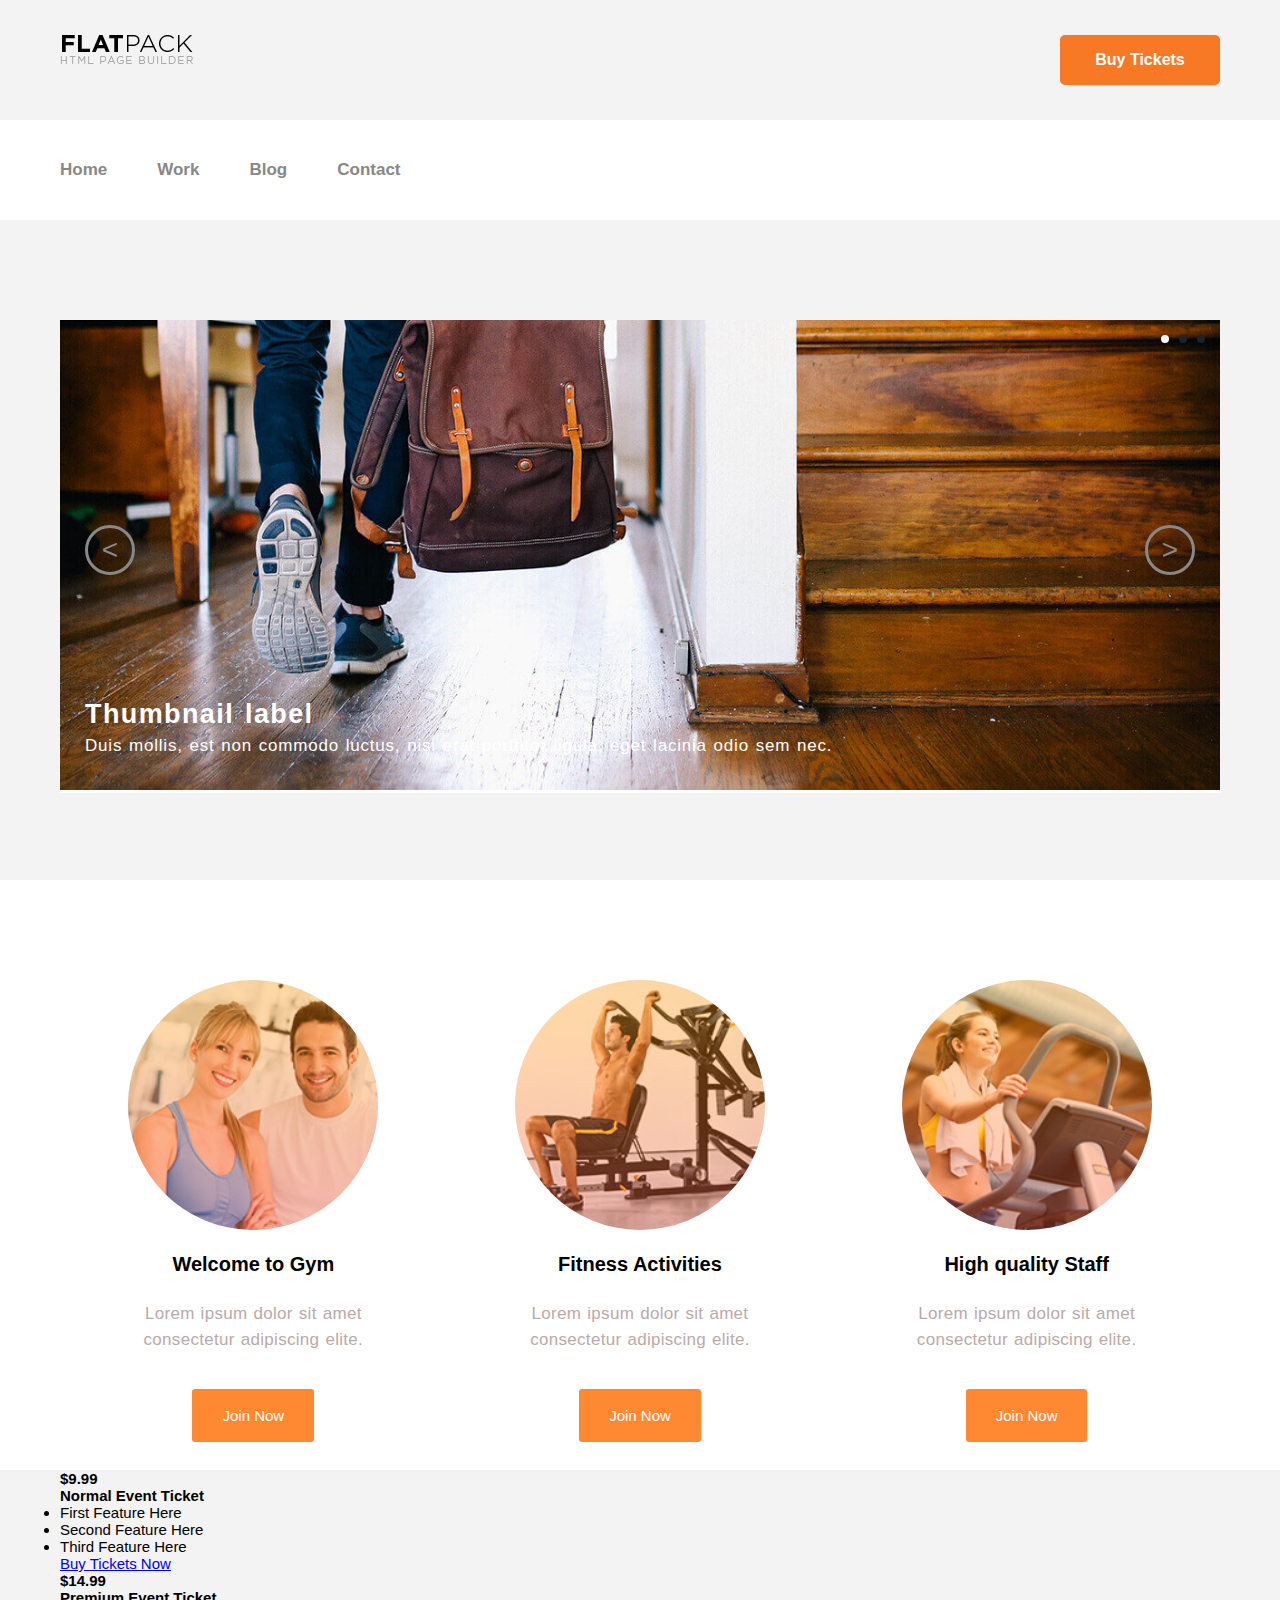
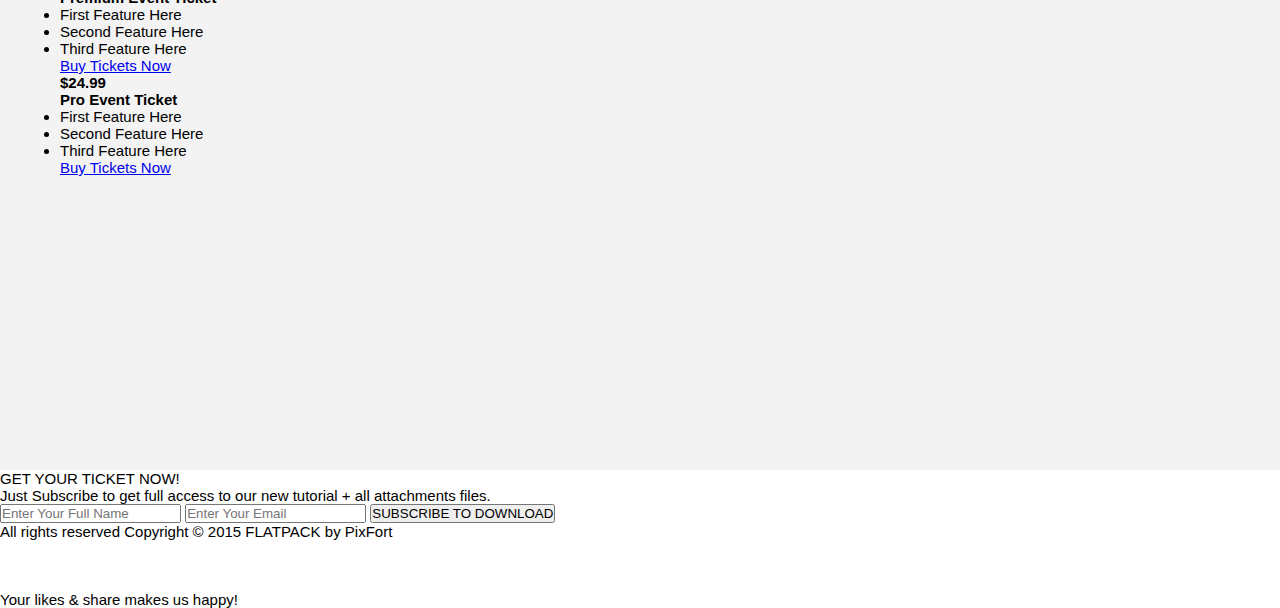
==== pageB/index.html @ a67bb338 "lab02-page b 01" ====
<!DOCTYPE html>
<html lang="en">
<head>
    <meta charset="utf-8">
    <title></title>
    <link href="stylesheets/font-awesome.css" rel="stylesheet">
    <link rel="stylesheet" href="css/style.css">
    <link rel="shortcut icon" href="images/favicon.ico">
    <link rel="apple-touch-icon" href="images/apple-touch-icon.png">
    <link rel="apple-touch-icon" sizes="72x72" href="images/apple-touch-icon-72x72.png">
    <link rel="apple-touch-icon" sizes="114x114" href="images/apple-touch-icon-114x114.png">
</head>
<body>
<div id="page" class="page">
    <div class="light_gray_bg small_padding pix_builder_bg" id="section_text_2">
        <div class="container">
            <div class="eight columns alpha mobile_center">
                <img class="extra_small_padding padding_left_10" src="images/main/logo.png" alt="">
            </div>
            <div class="eight columns omega right_text mobile_center">
                <a href="#" class="pix_button btn_normal small_wide_button small_bold bold_text orange_bg ">
                    <span>Buy Tickets</span>
                </a>
            </div>
        </div>
    </div>
    <div class="" id="section_header_1">
        <div class="header_style header_nav_1 pix_builder_bg">
            <div class="container">
                <div class="sixteen columns firas2">
                    <nav role="navigation" class="navbar navbar-white navbar-embossed navbar-lg pix_nav_1">
                        <div class="containerss">
<!--                            <div class="navbar-header">-->
<!--                                <button data-target="#navbar-collapse-02" data-toggle="collapse" class="navbar-toggle"-->
<!--                                        type="button">-->
<!--                                    <span class="sr-only">Toggle navigation</span>-->
<!--                                </button>-->
<!--                            </div>-->
                            <div class="padding_25 right_socials">
                                <ul class="bottom-icons">
                                    <li><a class="pi pixicon-facebook2 light_gray" href="#fakelink"></a></li>
                                    <li><a class="pi pixicon-twitter2 light_gray" href="#fakelink"></a></li>
                                    <li><a class="pi pixicon-instagram light_gray" href="#fakelink"></a></li>
                                </ul>
                            </div>
                            <div id="navbar-collapse-02" class="collapse navbar-collapse">
                                <ul class="nav navbar-nav navbar-left">
                                    <li class="active propClone"><a href="#">Home</a></li>
                                    <li class="propClone"><a href="#">Work</a></li>
                                    <li class="propClone"><a href="#">Blog</a></li>
                                    <li class="propClone"><a href="#">Contact</a></li>
                                </ul>
                            </div><!-- /.navbar-collapse -->
                        </div><!-- /.container -->
                    </nav>
                </div>
            </div><!-- container -->
        </div>
    </div>
    <div class="pixfort_pix_slider pix_builder_bg" id="section_slider">
        <div class="container">
            <div class="sixteen columns">
                <div id="myCarousel" class="carousel slide" data-interval="false">
                    <!-- Indicators -->
                    <ol class="carousel-indicators">
                        <li data-target="#myCarousel" data-slide-to="0" class="active"></li>
                        <li data-target="#myCarousel" data-slide-to="1"></li>
                        <li data-target="#myCarousel" data-slide-to="2"></li>
                    </ol>
                    <!-- Wrapper for slides -->
                    <div class="carousel-inner">
                        <div class="item active">
                            <div class="carousel-caption editContent">
                                <h3>Thumbnail label</h3>
                                <p>Duis mollis, est non commodo luctus, nisi erat porttitor ligula, eget lacinia odio
                                    sem nec.</p>
                            </div>
                            <img src="images/main/image-1.jpg" alt="">
                        </div>
                        <div class="item">
                            <img src="images/main/image-3.jpg" alt="">
                            <div class="carousel-caption editContent">
                                <h3>Thumbnail label</h3>
                                <p>Duis mollis, est non commodo luctus, nisi erat porttitor ligula, eget lacinia odio
                                    sem nec.</p>
                            </div>
                        </div>
                        <div class="item">
                            <img src="images/main/image-2.jpg" alt="">
                            <div class="carousel-caption editContent">
                                <h3>Thumbnail label</h3>
                                <p>Duis mollis, est non commodo luctus, nisi erat porttitor ligula, eget lacinia odio
                                    sem nec.</p>
                            </div>
                        </div>
                    </div>
                    <!-- Controls -->
                    <a class="left carousel-control fui-arrow-left" href="#myCarousel" data-slide="prev"> < </a>
                    <a class="right carousel-control fui-arrow-right" href="#myCarousel" data-slide="next"> > </a>
                </div>
            </div>
        </div><!-- /.container -->
    </div>
    <div class="pixfort_gym_13 pix_builder_bg" id="section_gym_4">
        <div class="gym_life">
            <div class="container">
                <div class="sixteen columns gym_life">
                    <div class="top_padding">
                        <div class="one-third column alpha">
                            <div class="part_st">
                                <div class="img_gym_st"><img src="images/13_gym/1.jpg" class="logo_style" alt=""></div>
                                <div class="text_gym_style">
                                    <p class="gym_st"><span class="editContent">Welcome to Gym</span></p>
                                    <p class="gym_text"><span class="editContent">Lorem ipsum dolor sit amet consectetur adipiscing elite.</span>
                                    </p>
                                </div>
                                <span class="link_3_btn editContent"><a class="slow_fade pix_text" href="#">Join Now</a></span>
                            </div>
                        </div>
                        <div class="one-third column ">
                            <div class="part_st">
                                <div class="img_gym_st"><img src="images/13_gym/2.jpg" class="logo_style" alt=""></div>
                                <div class="text_gym_style">
                                    <p class="gym_st"><span class="editContent">Fitness Activities</span></p>
                                    <p class="gym_text"><span class="editContent">Lorem ipsum dolor sit amet consectetur adipiscing elite.</span>
                                    </p>
                                </div>
                                <span class="link_3_btn editContent"><a class="slow_fade pix_text" href="#">Join Now</a></span>
                            </div>
                        </div>
                        <div class="one-third column  omega">
                            <div class="part_st">
                                <div class="img_gym_st"><img src="images/13_gym/3.jpg" class="logo_style" alt=""></div>
                                <div class="text_gym_style">
                                    <p class="gym_st"><span class="editContent">High quality Staff</span></p>
                                    <p class="gym_text"><span class="editContent">Lorem ipsum dolor sit amet consectetur adipiscing elite.</span>
                                    </p>
                                </div>
                                <span class="link_3_btn editContent">
                                    <a class="slow_fade pix_text" href="#">Join Now</a>
                            </span>
                            </div>
                        </div>
                    </div>
                </div>
            </div>
        </div>
    </div>
    <div class="center_text  padding_bottom_60 light_gray_bg pix_builder_bg" id="section_intro_title">
        <div class="container ">
            <div class="one-third column">
                <div class="flat_pricing pix_builder_bg">
                    <p class="big_title blue_text editContent">
                        <strong>$9.99</strong>
                    </p>
                    <p class="light_gray editContent">
                        <strong>Normal Event Ticket</strong>
                    </p>
                    <ul class="flat_pricing_list light_gray">
                        <li class="pix_text">
                                    <span class="editContent">
                                        First Feature Here
                                    </span>
                        </li>
                        <li class="pix_text">
                                    <span class="editContent">
                                        Second Feature Here
                                    </span>
                        </li>
                        <li class="pix_text">
                                    <span class="editContent">
                                        Third Feature Here
                                    </span>
                        </li>
                    </ul>
                    <a href="#" class="active_bg_open pix_button btn_normal btn_big bold_text blue_bg ">
                        <span>Buy Tickets Now</span>
                    </a>
                </div>
            </div>
            <div class="one-third column">
                <div class="flat_pricing pix_builder_bg">
                    <p class="big_title orange margin_bottom_10 editContent">
                        <strong>$14.99</strong>
                    </p>
                    <p class="light_gray editContent">
                        <strong>Premium Event Ticket</strong>
                    </p>
                    <ul class="flat_pricing_list light_gray">
                        <li class="pix_text">
                                    <span class="editContent">
                                        First Feature Here
                                    </span>
                        </li>
                        <li class="pix_text">
                                    <span class="editContent">
                                        Second Feature Here
                                    </span>
                        </li>
                        <li class="pix_text">
                                    <span class="editContent">
                                        Third Feature Here
                                    </span>
                        </li>
                    </ul>
                    <a href="#" class="active_bg_open pix_button btn_normal btn_big bold_text orange_bg ">
                        <span>Buy Tickets Now</span>
                    </a>
                </div>
            </div>
            <div class="one-third column">
                <div class="flat_pricing pix_builder_bg">
                    <p class="big_title blue_text editContent">
                        <strong>$24.99</strong>
                    </p>
                    <p class="light_gray editContent">
                        <strong>Pro Event Ticket</strong>
                    </p>
                    <ul class="flat_pricing_list light_gray">
                        <li class="pix_text">
                                    <span class="editContent">
                                        First Feature Here
                                    </span>
                        </li>
                        <li class="pix_text">
                                    <span class="editContent">
                                        Second Feature Here
                                    </span>
                        </li>
                        <li class="pix_text">
                                    <span class="editContent">
                                        Third Feature Here
                                    </span>
                        </li>
                    </ul>
                    <a href="#" class="active_bg_open pix_button btn_normal btn_big bold_text blue_bg ">
                        <span>Buy Tickets Now</span>
                    </a>
                </div>
            </div>
        </div>
    </div>
    <div class="pixfort_party_15" id="section_party_3">
        <div class="subscribe pix_builder_bg">
            <div class="container">
                <div class="sixteen columns">
                    <div class="text_input pix_builder_bg">
                        <div class="headtext_style">
                            <span class="editContent">
                                <span class="pix_text">
                                    GET YOUR TICKET NOW!
                                </span>
                            </span>
                        </div>
                        <div class="segment pix_builder_bg"></div>
                        <span class="editContent">
                            <p class="subtext_style">
                                Just Subscribe to get full access to our new tutorial + all attachments files.
                            </p>
                        </span>
                        <div class="contact_st">
                            <form id="contact_form" pix-confirm="hidden_pix_15">
                                <div id="result"></div>
                                <input type="text" name="name" id="name" placeholder="Enter Your Full Name"
                                       class="pix_text">
                                <input type="email" name="email" id="email" placeholder="Enter Your Email"
                                       class="pix_text">
                                <button class="subscribe_btn pix_text" id="submit_btn_15">
                                    <span class="editContent">SUBSCRIBE TO DOWNLOAD</span>
                                </button>
                            </form>
                        </div>
                    </div>
                </div>
            </div>
        </div>
    </div>
    <div class="pixfort_party_15" id="section_party_4">
        <div class="foot_st pix_builder_bg">
            <div class="container">
                <div class="sixteen columns">
                    <div class="seven columns alpha">
                        <span class="editContent">
                            <span class="pix_text">
                                <span class="rights_st"> All rights reserved Copyright © 2015 FLATPACK by
                                    <span class="pixfort_st">PixFort</span>
                                </span>
                            </span>
                        </span>
                    </div>
                    <div class="nine columns omega ">
                        <div class="socbuttons">
                            <div class="soc_icons pix_builder_bg">
                                <ul class="bottom-icons">
                                    <li><a class="pi pixicon-facebook2 normal_gray" href="#fakelink"></a></li>
                                    <li><a class="pi pixicon-twitter2 normal_gray" href="#fakelink"></a></li>
                                    <li><a class="pi pixicon-instagram normal_gray" href="#fakelink"></a></li>
                                </ul>
                            </div>
                            <div class="likes_st">
                                <span class="editContent">
                                    <span class="pix_text">Your likes &amp; share makes us happy!</span>
                                </span>
                            </div>
                        </div>
                    </div>
                </div>
            </div>
        </div>
    </div>
</div>

</body>
</html>
---- pageB/css/style.css ----
* {
    margin: 0;
    padding: 0;
    box-sizing: border-box;
}

body {
    color: black;
    font-size: 15px;
    font-family: Tahoma, Arial, sans-serif;
}

/*------------ 1 --------------*/
#section_text_2 {
    background-color: #F3F3F3;
}

#section_text_2 .container {
    width: 1160px;
    height: 120px;
    margin-left: auto;
    margin-right: auto;
    padding-top: 35px;
}

#section_text_2 .container .alpha {
    float: left;
}

#section_text_2 .container .omega {
    float: right;
    width: 160px;
    height: 50px;
    background-color: #F77825;
    border-radius: 5px;
    display: flex;
    align-items: center;
    justify-content: center;
}

#section_text_2 .container .omega a {
    text-decoration: none;
    color: white;
    font-size: 16px;
    font-weight: 600;
}

/*------------ 2 --------------*/

#section_header_1 .container {
    width: 1160px;
    height: 100px;
    margin-left: auto;
    margin-right: auto;
    /*background-color: black;*/
}

#section_header_1 .container .containerss {
    /*display: flex;*/
    /*align-content: space-between;*/
}

#section_header_1 .container .containerss .collapse ul {
    display: flex;
    list-style-type: none;
    padding-top: 40px;
}

#section_header_1 .container .containerss .collapse ul li a {
    color: #888;
    margin-right: 50px;
    text-decoration: none;
    font-size: 17px;
    font-weight: 600;

}

/*none icon*/
#section_header_1 .container .containerss .right_socials {
    float: right;
}

#section_header_1 .container .containerss .right_socials ul {
    display: flex;
}

#section_header_1 .container .containerss .right_socials ul li {
    list-style-type: none;
}

/*------------ 3 --------------*/

#section_slider {
    background-color: #F3F3F3;
}

#section_slider .container {
    width: 1160px;
    height: 660px;
    margin-left: auto;
    margin-right: auto;
    padding: 100px 0;
}
#section_slider .container .sixteen{
    width: 100%;
    height: 100%;
}

#section_slider .container .carousel {
    position: relative;
    width: 100%;
    height: 100%;
}

#section_slider .container .carousel .carousel-indicators {
    position: absolute;
    display: flex;
    list-style-type: none;
    z-index: 1000;
    right: 5px;
    top: 15px;
}
#section_slider .container .carousel .carousel-indicators li{
    background-color: #1C232B;
    border-radius: 50%;
    width: 8px;
    height: 8px;
    margin-right: 10px;
    /*transform: rotate(45deg);*/
}
#section_slider .container .carousel .carousel-indicators .active{
    background-color: white;
}

#section_slider .container .carousel .carousel-inner {
    position: relative;
}

#section_slider .container .carousel .carousel-inner .item {
    position: absolute;
    display: none;
}

#section_slider .container .carousel .carousel-inner .item .carousel-caption{
    position: absolute;
    bottom: 0;
    margin-left: 25px;
    margin-bottom: 35px;
    color: white;
    line-height: 1.4;
}
#section_slider .container .carousel .carousel-inner .item .carousel-caption h3{
    font-size: 27px;
    word-spacing: 2px;
    letter-spacing: 1.4px;
}
#section_slider .container .carousel .carousel-inner .item .carousel-caption p{
    font-size: 17px;
    word-spacing: 1.2px;
    letter-spacing: 0.8px;
    font-weight: 50;
}

#section_slider .container .carousel .carousel-inner .item img {
    width: 1160px;
    height: 470px;
}

#section_slider .container .carousel .carousel-inner .active {
    display: block;
    background-color: white;
}
#section_slider .container .carousel a {
    position: absolute;
    width: 50px;
    height: 50px;
    border: 3px solid #888;
    border-radius: 50%;
    top: 50%;
    transform: translateY(-50%);
    color: #888;
    display: flex;
    align-items: center;
    justify-content: center;
    text-decoration: none;
    font-size: 28px;
    font-weight: 500;
}
#section_slider .container .carousel .left {
    float: left;
    left: 0;
    margin-left: 25px;
}
#section_slider .container .carousel .right {
    right: 0;
    float: right;
    margin-right: 25px;
}

/*------------ 4 --------------*/

#section_gym_4 .container {
    width: 1160px;
    height: 590px;
    margin-left: auto;
    margin-right: auto;
    /*background-color: black;*/
}

#section_gym_4 .container .top_padding{
    width: 100%;
    height: 100%;
    display: flex;
    justify-content: space-around;
    text-align: center;
    margin-left: auto;
    margin-right: auto;
    padding-top: 100px;
}
#section_gym_4 .container .top_padding .column{
    width: 100%;
    height: 100%;
}
#section_gym_4 .container .top_padding .column .part_st{
    width: 100%;
    height: 100%;
}
#section_gym_4 .container .top_padding .one-third{
    width: 250px;
    height: 460px;
}
#section_gym_4 .container .top_padding .one-third img{
    width: 250px;
    height: auto;
    border-radius: 50%;
}
#section_gym_4 .container .top_padding .text_gym_style .gym_st{
    padding-top: 20px;
    font-size: 20px;
    font-weight: 700;
}
#section_gym_4 .container .top_padding .text_gym_style .gym_text{
    padding-top: 25px;
    font-size: 17px;
    font-weight: 100;
    word-spacing: 1px;
    letter-spacing: 0.3px;
    color: #bca9a9;
    line-height: 1.5;
    margin-bottom: 55px;
}
#section_gym_4 .container .top_padding .part_st .link_3_btn{
    width: 125px;
    height: 45px;
}
#section_gym_4 .container .top_padding .link_3_btn a{
    background-color: #FF8833;
    border-radius: 3px;
    padding: 18px 30px;
    text-decoration: none;
    color: white;
}



/*------------ 5 --------------*/

#section_intro_title {
    background-color: #F3F3F3;
}

#section_intro_title .container {
    width: 1160px;
    height: 600px;
    margin-left: auto;
    margin-right: auto;
    /*background-color: black;*/
}
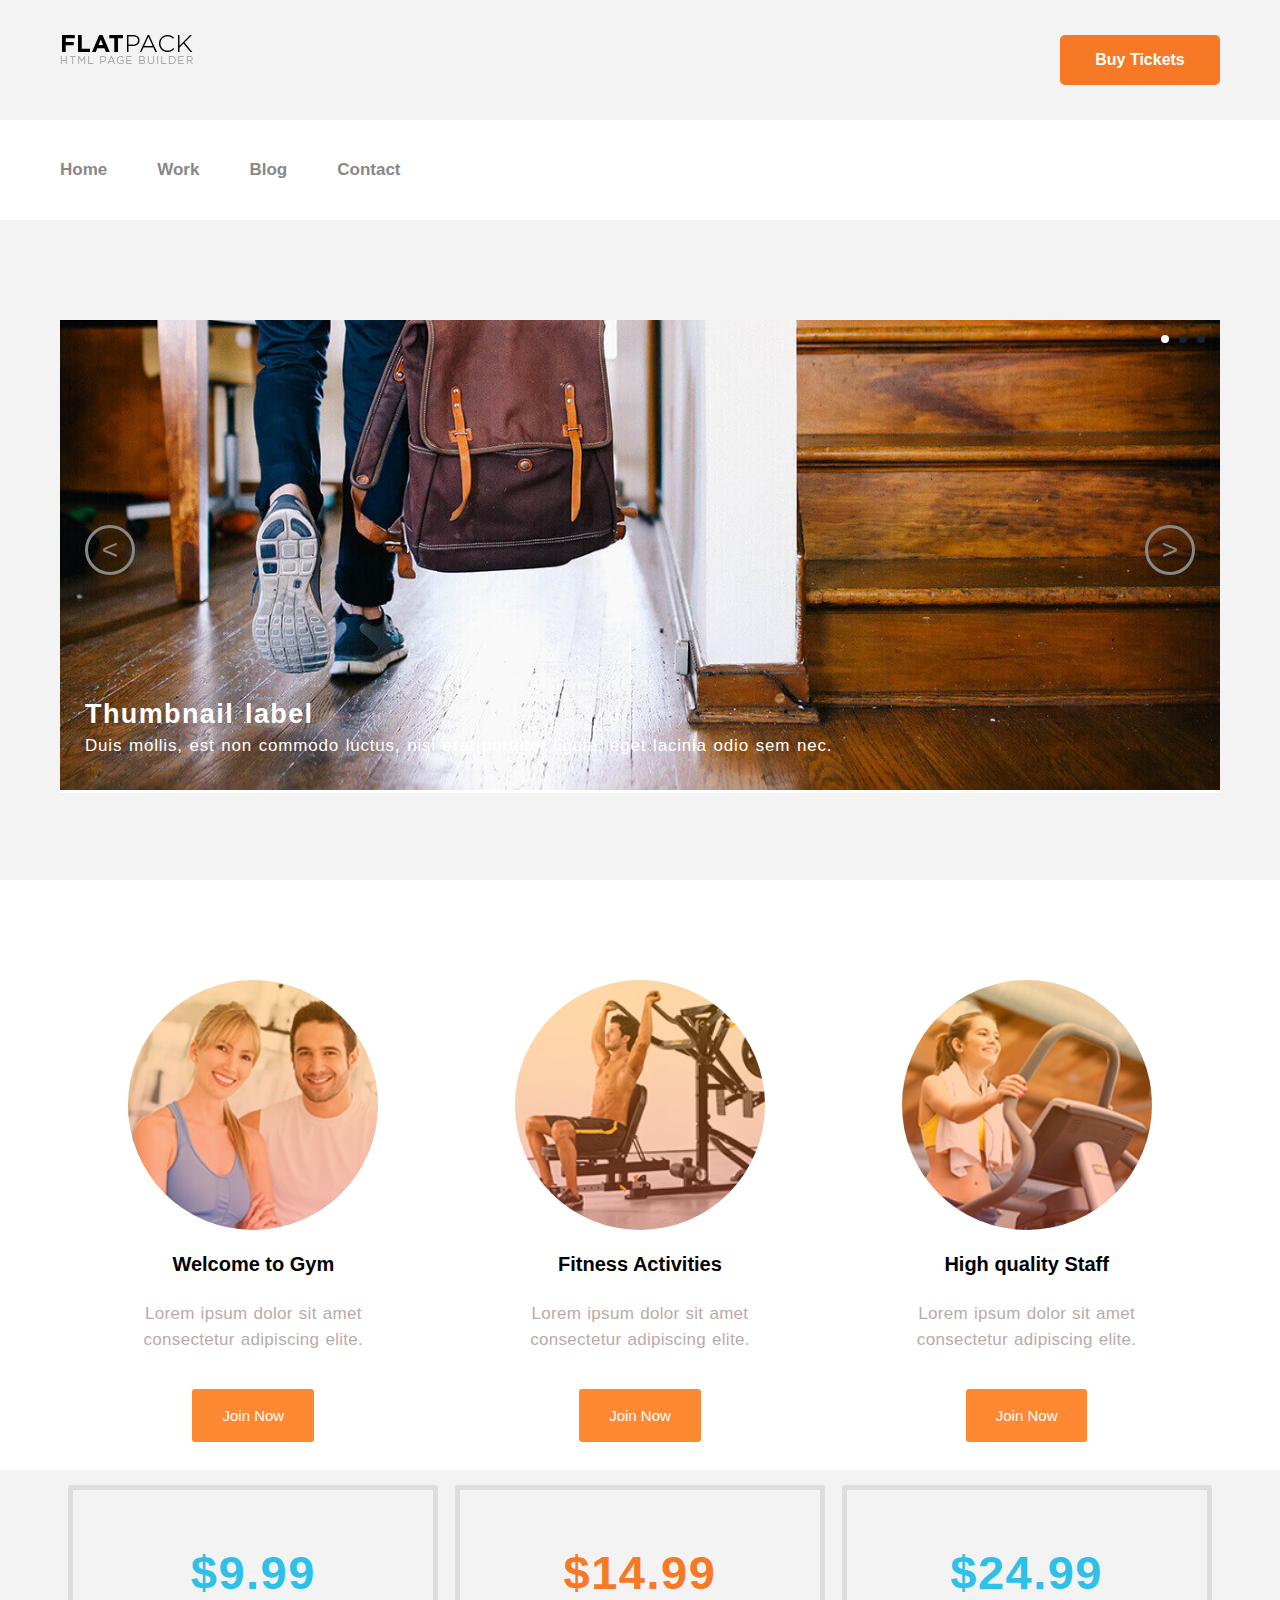
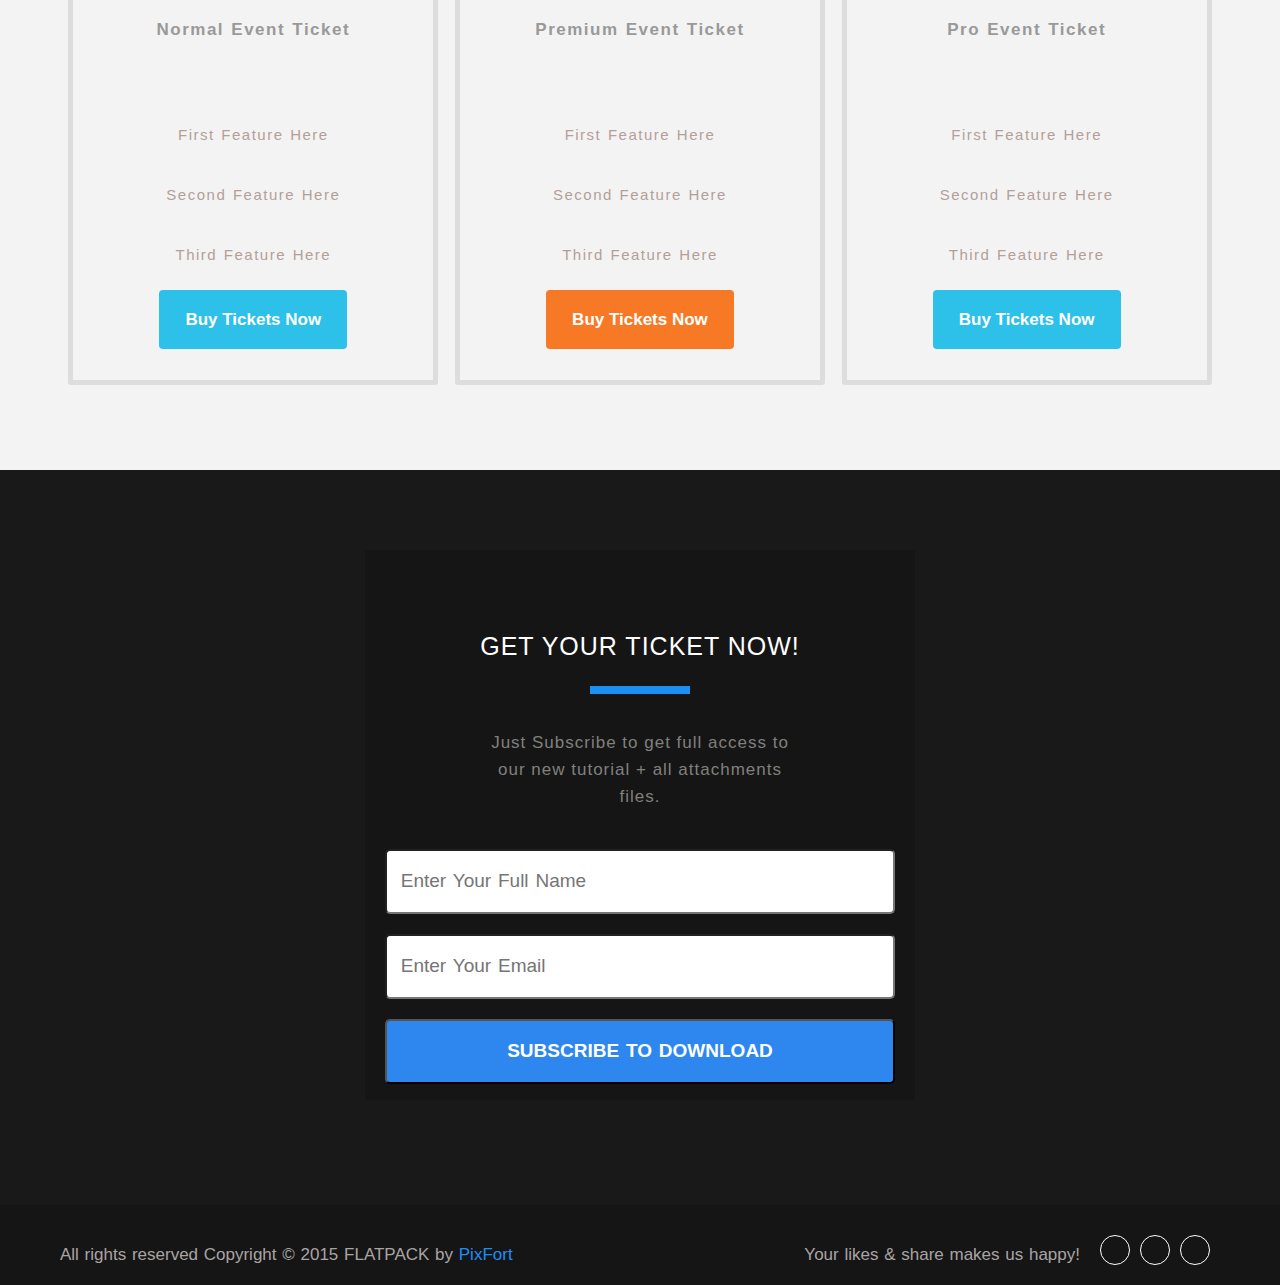
==== commit 60b0984f: "lab02-page b 02" ====
--- a/pageB/index.html
+++ b/pageB/index.html
@@ -261,9 +261,9 @@
                         <div class="contact_st">
                             <form id="contact_form" pix-confirm="hidden_pix_15">
                                 <div id="result"></div>
-                                <input type="text" name="name" id="name" placeholder="Enter Your Full Name"
+                                <input type="text" name="name" id="name" placeholder="  Enter Your Full Name"
                                        class="pix_text">
-                                <input type="email" name="email" id="email" placeholder="Enter Your Email"
+                                <input type="email" name="email" id="email" placeholder="  Enter Your Email"
                                        class="pix_text">
                                 <button class="subscribe_btn pix_text" id="submit_btn_15">
                                     <span class="editContent">SUBSCRIBE TO DOWNLOAD</span>
--- a/pageB/css/style.css
+++ b/pageB/css/style.css
@@ -101,7 +101,8 @@
     margin-right: auto;
     padding: 100px 0;
 }
-#section_slider .container .sixteen{
+
+#section_slider .container .sixteen {
     width: 100%;
     height: 100%;
 }
@@ -120,7 +121,8 @@
     right: 5px;
     top: 15px;
 }
-#section_slider .container .carousel .carousel-indicators li{
+
+#section_slider .container .carousel .carousel-indicators li {
     background-color: #1C232B;
     border-radius: 50%;
     width: 8px;
@@ -128,7 +130,8 @@
     margin-right: 10px;
     /*transform: rotate(45deg);*/
 }
-#section_slider .container .carousel .carousel-indicators .active{
+
+#section_slider .container .carousel .carousel-indicators .active {
     background-color: white;
 }
 
@@ -141,7 +144,7 @@
     display: none;
 }
 
-#section_slider .container .carousel .carousel-inner .item .carousel-caption{
+#section_slider .container .carousel .carousel-inner .item .carousel-caption {
     position: absolute;
     bottom: 0;
     margin-left: 25px;
@@ -149,12 +152,14 @@
     color: white;
     line-height: 1.4;
 }
-#section_slider .container .carousel .carousel-inner .item .carousel-caption h3{
+
+#section_slider .container .carousel .carousel-inner .item .carousel-caption h3 {
     font-size: 27px;
     word-spacing: 2px;
     letter-spacing: 1.4px;
 }
-#section_slider .container .carousel .carousel-inner .item .carousel-caption p{
+
+#section_slider .container .carousel .carousel-inner .item .carousel-caption p {
     font-size: 17px;
     word-spacing: 1.2px;
     letter-spacing: 0.8px;
@@ -170,6 +175,7 @@
     display: block;
     background-color: white;
 }
+
 #section_slider .container .carousel a {
     position: absolute;
     width: 50px;
@@ -186,11 +192,13 @@
     font-size: 28px;
     font-weight: 500;
 }
+
 #section_slider .container .carousel .left {
     float: left;
     left: 0;
     margin-left: 25px;
 }
+
 #section_slider .container .carousel .right {
     right: 0;
     float: right;
@@ -207,7 +215,7 @@
     /*background-color: black;*/
 }
 
-#section_gym_4 .container .top_padding{
+#section_gym_4 .container .top_padding {
     width: 100%;
     height: 100%;
     display: flex;
@@ -217,29 +225,35 @@
     margin-right: auto;
     padding-top: 100px;
 }
-#section_gym_4 .container .top_padding .column{
-    width: 100%;
-    height: 100%;
-}
-#section_gym_4 .container .top_padding .column .part_st{
-    width: 100%;
-    height: 100%;
-}
-#section_gym_4 .container .top_padding .one-third{
+
+#section_gym_4 .container .top_padding .column {
+    width: 100%;
+    height: 100%;
+}
+
+#section_gym_4 .container .top_padding .column .part_st {
+    width: 100%;
+    height: 100%;
+}
+
+#section_gym_4 .container .top_padding .one-third {
     width: 250px;
     height: 460px;
 }
-#section_gym_4 .container .top_padding .one-third img{
+
+#section_gym_4 .container .top_padding .one-third img {
     width: 250px;
     height: auto;
     border-radius: 50%;
 }
-#section_gym_4 .container .top_padding .text_gym_style .gym_st{
+
+#section_gym_4 .container .top_padding .text_gym_style .gym_st {
     padding-top: 20px;
     font-size: 20px;
     font-weight: 700;
 }
-#section_gym_4 .container .top_padding .text_gym_style .gym_text{
+
+#section_gym_4 .container .top_padding .text_gym_style .gym_text {
     padding-top: 25px;
     font-size: 17px;
     font-weight: 100;
@@ -249,11 +263,13 @@
     line-height: 1.5;
     margin-bottom: 55px;
 }
-#section_gym_4 .container .top_padding .part_st .link_3_btn{
+
+#section_gym_4 .container .top_padding .part_st .link_3_btn {
     width: 125px;
     height: 45px;
 }
-#section_gym_4 .container .top_padding .link_3_btn a{
+
+#section_gym_4 .container .top_padding .link_3_btn a {
     background-color: #FF8833;
     border-radius: 3px;
     padding: 18px 30px;
@@ -262,7 +278,6 @@
 }
 
 
-
 /*------------ 5 --------------*/
 
 #section_intro_title {
@@ -274,7 +289,193 @@
     height: 600px;
     margin-left: auto;
     margin-right: auto;
-    /*background-color: black;*/
-}
-
-
+    display: flex;
+    justify-content: space-around;
+    text-align: center;
+    padding-top: 15px;
+}
+
+#section_intro_title .container .one-third {
+    width: 370px;
+    height: 500px;
+    border: 5px solid #DDDDDD;
+    border-radius: 3px;
+}
+
+#section_intro_title .container .one-third .big_title {
+    font-size: 47px;
+    font-weight: 800;
+    padding-top: 55px;
+    padding-bottom: 20px;
+}
+
+#section_intro_title .container .one-third .blue_text {
+    color: #2DC0E8;
+}
+
+#section_intro_title .container .one-third .orange {
+    color: #F77825;
+}
+
+#section_intro_title .container .one-third .light_gray strong {
+    color: #999999;
+    font-size: 17px;
+}
+
+#section_intro_title .container .one-third .editContent {
+    word-spacing: 1px;
+    letter-spacing: 1.5px;
+}
+
+#section_intro_title .container .one-third ul {
+    color: #B39F99;
+    padding-top: 65px;
+    line-height: 4;
+    padding-bottom: 25px;
+    list-style-type: none;
+}
+
+#section_intro_title .container .one-third .btn_big {
+    font-size: 17px;
+    font-weight: 700;
+    color: white;
+    text-decoration: none;
+    padding: 20px 26px;
+    border-radius: 4px;
+    margin-top: 50px;
+}
+
+#section_intro_title .container .one-third .blue_bg {
+    background-color: #2DC0E8;
+}
+
+#section_intro_title .container .one-third .orange_bg {
+    background-color: #F77825;
+}
+
+/*------------ 6 --------------*/
+
+#section_party_3 {
+    background-color: #191919;
+}
+
+#section_party_3 .container {
+    width: 1160px;
+    height: 735px;
+    margin-left: auto;
+    margin-right: auto;
+    display: flex;
+    justify-content: space-around;
+    padding-top: 80px;
+}
+
+#section_party_3 .container .sixteen {
+    width: 550px;
+    height: 550px;
+    background-color: #151515;
+}
+
+#section_party_3 .container .sixteen .text_input {
+    width: 100%;
+    height: 100%;
+    text-align: center;
+    align-content: center;
+}
+
+#section_party_3 .container .sixteen .headtext_style {
+    color: white;
+    padding-top: 65px;
+    font-size: 25px;
+    letter-spacing: 1px;
+}
+
+#section_party_3 .container .sixteen .segment {
+    width: 100px;
+    height: 8px;
+    background-color: #1C8FF5;
+    position: relative;
+    left: 50%;
+    transform: translateX(-50%);
+    margin-top: 25px;
+    margin-bottom: 35px;
+}
+#section_party_3 .container .sixteen span .subtext_style{
+    width: 60%;
+    height: 80px;
+    line-height: 1.6;
+    position: relative;
+    left: 50%;
+    transform: translateX(-50%);
+    font-size: 17px;
+
+}
+#section_party_3 .container .sixteen .subtext_style {
+    color: #80807D;
+    letter-spacing: 1px;
+}
+#section_party_3 .container .sixteen .contact_st {
+    padding-top: 20px;
+}
+#section_party_3 .container .sixteen .contact_st .pix_text{
+    width: 510px;
+    height: 65px;
+    border-radius: 5px;
+    margin-top: 20px;
+    font-size: 19px;
+    word-spacing: 1.6px;
+}
+#section_party_3 .container .sixteen .contact_st .subscribe_btn{
+    background-color: #2E87EE;
+    color: white;
+    font-weight: 600;
+}
+
+/*------------ 7 --------------*/
+
+#section_party_4 {
+    background-color: #151515;
+}
+
+#section_party_4 .container {
+    width: 1160px;
+    height: 80px;
+    margin-left: auto;
+    margin-right: auto;
+    padding-top: 40px;
+    color: #A9A4A4;
+    font-size: 17px;
+    word-spacing: 1px;
+}
+#section_party_4 .container .sixteen{
+    width: 100%;
+    height: 100%;
+    display: flex;
+    justify-content: space-between;
+}
+
+#section_party_4 .container .sixteen .alpha .pixfort_st{
+    color: #1C8FF5;
+}
+#section_party_4 .container .sixteen .omega .likes_st{
+    float: left;
+}
+
+#section_party_4 .container .sixteen .omega .soc_icons{
+    float: right;
+    padding-left: 20px;
+}
+#section_party_4 .container .sixteen .omega .soc_icons ul{
+    display: flex;
+    list-style-type: none;
+    margin-top: -10px;
+}
+#section_party_4 .container .sixteen .omega .soc_icons ul li{
+    /*background-color: white;*/
+    width: 30px;
+    height: 30px;
+    border: 1px solid white;
+    border-radius: 50%;
+    margin-right: 10px;
+}
+
+
